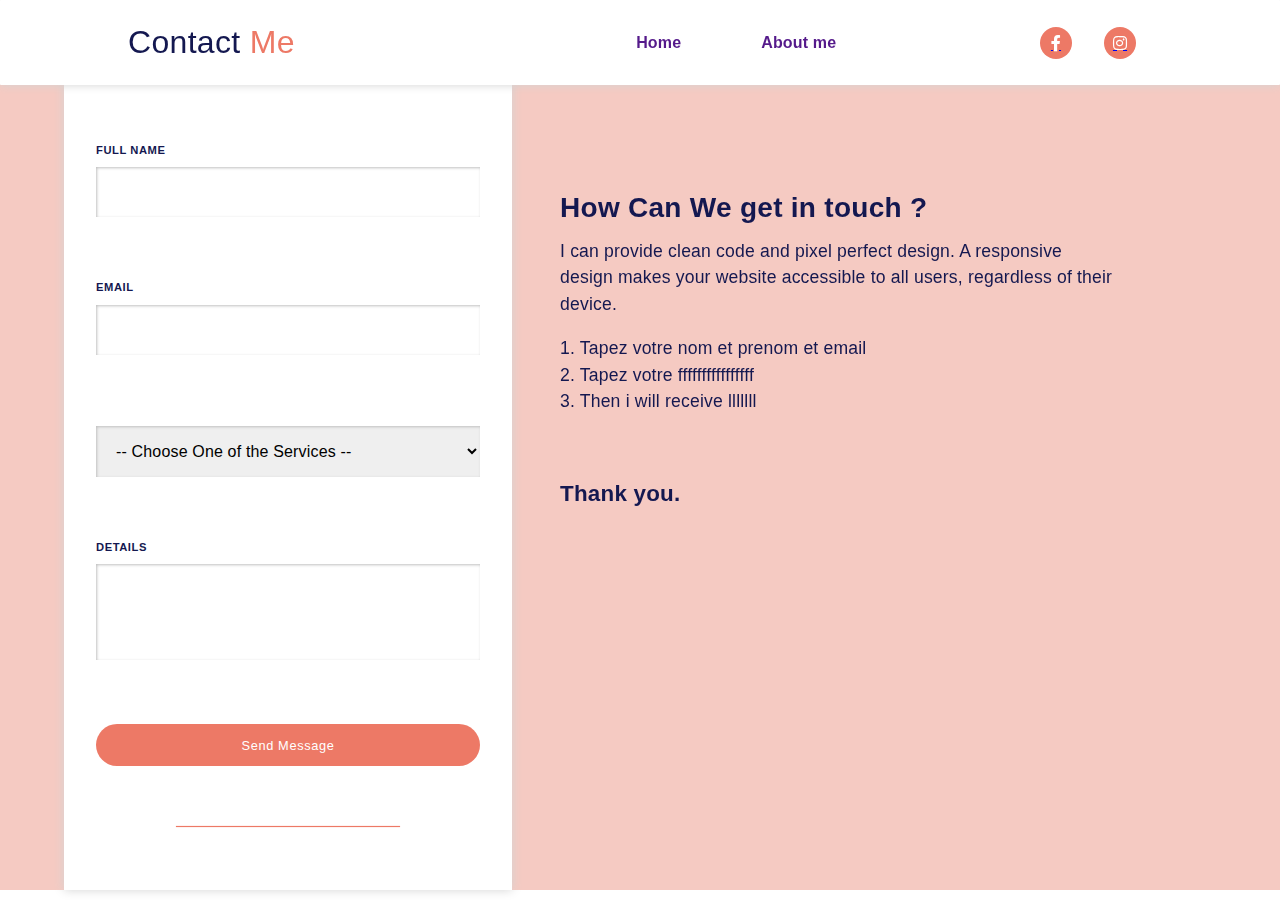
==== contact-f/index.html @ 7803c1ba "up" ====
<!DOCTYPE html>
<html>
<head>
	<meta charset="utf-8">
	<meta name="description" content="Portfolio">
	<meta name="keywords" content="HTML, CSS, JavaScript, Portfolio, coding">
	<meta name="viewport" content="width=device-width, initial-scale=1">
	<title>Form &#160; | &#160; Emails</title>

	<link rel="stylesheet" type="text/css" href="stylef.css">

	<!--<link rel="stylesheet" href="https://cdnjs.cloudflare.com/ajax/libs/font-awesome/5.15.3/css/all.min.css" integrity="sha512-iBBXm8fW90+nuLcSKlbmrPcLa0OT92xO1BIsZ+ywDWZCvqsWgccV3gFoRBv0z+8dLJgyAHIhR35VZc2oM/gI1w==" crossorigin="anonymous" referrerpolicy="no-referrer" />-->
	<link rel="stylesheet" href="https://cdnjs.cloudflare.com/ajax/libs/font-awesome/6.0.0/css/all.min.css">

</head>
<body>

<div class="navv">
<p><a href="formSend.html">Contact <span class="decore-clr">Me</span></a></p>
<div class="n1">
<a href="">Home</a>
<a href="">About me</a>
</div>
<div class="social-media">
<a href="https://www.facebook.com/profile.php?id=100013728120350" target="_blank">
	<i class="fab fa-facebook-f"></i></a>
<a href="https://www.instagram.com/yasser14120/" target="_blank">
	<i class="fab fa-instagram"></i></a>			
</div>
</div>

<div class="core">
	<form method='POST' onsubmit="" class="forme">

		<div class="lis"><p class="pid">Submit your Informations, <br>I Will reply to you at your email adress as soon as possible. 
		<!--</i> <a href="#"><i class="fa-solid fa-circle-exclamation fa-beat"></i></a>-->
	    </p></div>
		<div class="lis1">
			<p>FULL NAME</p>
			<input type="text" id="name" required> 
		</div>
		<div class="lis">
			<p>EMAIL</p>
			<input type="EMAIL" id="email" name="" required> 
		</div>
		<div class="lis">
			<!--<p>SERVICE TYPE</p>-->
			<select required>
				<option disabled selected>-- Choose One of the Services -- </option>
				<option> Web-site </option>
				<option> Desktop-Application </option>
				<option> Report </option>
			</select> 
		</div>
		<div class="lis">
			<p>DETAILS</p>
			<textarea id="details"></textarea> 
		</div>

		<div class="lisb">
			<button type="submit" class="btn" id="btn">Send Message</button> 
		</div>
		<center><hr></center>
		</form>

	<div class="right-sec">
		<h1>How Can We get in touch ?</h1>
		<p>I can provide clean code and pixel perfect design. A responsive design makes your website accessible to all users, regardless of their device.</p>
		<br/>
		<p> 1. Tapez votre nom et prenom et email</p>
		<p>2. Tapez votre ffffffffffffffff</p>
		<p>3. Then i will receive lllllll</p>
		<br/>
		<span class="thanks"><p>Thank you. </p></span>
	</div>
	
</div>


</body>
</html>
---- contact-f/stylef.css ----
*{
	margin: 0;
	padding: 0;
	font-family: sans-serif ;
	box-sizing: border-box;
	letter-spacing: 0.01em;
}
.all{
	display: block;
}
.core{
	display: block;
	width: 100%;
	margin-top: 2.75em;
	background: #f5cac2;
}
.decore-clr{
	color: #fff;
}
.navv{
	background-color: #ef9273;
	color: #141850;
	display: flex;
	justify-content: center;
	padding: 1em 0;
	box-shadow: 0px 0px 15px lightgray;
	position: fixed;
	width: 100%;
	top: 0;
	letter-spacing: 0.05em;
	border-radius: 1px;
}
.navv p{
	font-weight:500;
	font-size: 1.5em;
}
.navv p a{
	text-decoration: none;
	color: #fff;
}
.n1{
	display: none;
	margin-left: 15%;
}
.navv .social-media a{
	display: none;
	padding: 0em 1em;
}
.forme{
	padding: 1em 0em;
	background: #fff;
	/*margin-left: 4%;
	margin-right: 4%;*/
	width: 100%;
	height: 70vh;
	box-shadow: 0 0 10px lightgray;
	color: #141850;
	display: grid;
}
.forme p{
	padding: 0.75em 0em;
	font-size: .8em;
	font-weight: bold;
	letter-spacing: .05em;
}
.pid{
	display: inline-block;
	line-height: 1.5em;
	font-size: .9em !important;
	color: 	#808080;
}
.pid a i{
	display: inline-block;
	font-size: 1em;
}
.lis{
	padding: .25em 2em;
	text-align: left;
	font-size: 1em;
}
.lis input{
	border: none;
	box-shadow: 1px 1px 3px silver inset ;
	width: 100%;
	overflow: scroll;
	font-size: 1em;
	padding: .9em;
}
.lis input:focus{
	outline: none;
    box-shadow: 0 0 3px #ed7966 inset;
}
.lis1{
	padding: .25em 2em;
	margin-top: -1.5em;
	text-align: left;
	font-size: 1em;
}
.lis1 input{
	border: none;
	box-shadow: 1px 1px 3px silver inset ;
	width: 100%;
	overflow: scroll;
	font-size: 1em;
	padding: .9em;
}
.lis1 input:focus{
	outline: none;
    box-shadow: 0 0 3px #ed7966 inset;
}
.lisb{
	padding: 0em 2em;
	margin-top: -1em;
	text-align: center;
}
.lisb input{
	border: none;
	box-shadow: 1px 1px 3px silver inset ;
	width: 100%;
	overflow: scroll;
	font-size: 1em;
	padding: 1em;
}
.lisb input:focus{
	outline: none;
    box-shadow: 0 0 3px #ed7966 inset;
}
select{
    border: none;
	box-shadow: 1px 1px 3px silver inset ;
	width: 100%;
	font-size: .9em;
	padding: 1em;
	margin-top: .5em;
}
select:focus{
	outline: none;
    box-shadow: 0 0 3px #ed7966 inset;
}

textarea{
	border: none;
	box-shadow: 1px 1px 3px silver inset ;
	height: 12vh;
	width: 100%;
	resize: none;
	font-size: 1em;
	padding: 1em;
}
textarea:focus{
	outline: none;
    box-shadow: 0 0 3px #ed7966 inset;
}
.btn{
	width: 50%;
	height: 4.5vh;
	margin: 2em 0 2em 0;
	border-style: none;
	border-radius: 30px;
	background: #ef9273;
	color: #fff;
	transition: .3s;
	text-align: center;
	font-weight: 500;
	font-size: 1em;
	letter-spacing: 0.05em;
}
.btn:hover{
	background-color: transparent;
	color: #ed7966;
	border: .2em solid #ed7966;
	box-shadow: 0 0 2.5px #ed7966;
}
hr{
	display: flex;
	height: .5px;
    width: 50%;
    background-color: #ed7966;
    border: none;
    box-shadow: 0 0 1px #ed7966;
}
.right-sec{
	width: 100%;
	padding: 2em 1.1em 2em 1.1em;
	color: #141850;
	text-align: left;
	position: absolute;
	background: #f5cac2;
}
.right-sec h1{
	padding-bottom: .5em;
	font-size: 1.75em;
}
.right-sec p{
	font-size: 1em;
	line-height: 1.5em;
}
.thanks p{
	margin-top: 2em;
	font-size: 1.2em;
	font-weight: bold;
}






@media only screen and (min-width: 768px) {}

/*////////////////////////////////////////////////////////////////////////////////////////////////////////////////////////////*/
@media only screen and (min-width: 992px) {

*{
	margin: 0;
	padding: 0;
	font-family: sans-serif ;
	box-sizing: border-box;
	letter-spacing: 0.01em;
}
.core{
	display: flex;
	width: 100%;
	margin-top: 5em;
	background: #f5cac2;
}
.decore-clr{
	color: #ed7966;
}
.navv{
	background-color: #fff;
	color: #141850;
	display: flex;
	justify-content: space-between;
	padding: 1.5em 10% 1.5em 10%;
	box-shadow: 0px 0px 10px lightgray;
	position: fixed;
	width: 100%;
	top: 0;
	align-items: center;
	letter-spacing: 0.05em;
}
.navv p{
	font-weight:500;
	font-size: 2em;
}
.navv p a{
	text-decoration: none;
	color: #141850;
}
.n1{
	display: flex;
	margin-left: 15%;
}
.navv .n1 a{
	position: relative;
	text-decoration: none;
	font-weight:600;
	font-size: 1em;
	padding: 0em 2.5em;
	transition: .3s;
}
.navv .n1 a:hover{
	color: #ed7966;
}
.social-media{
	display: flex;
}
.navv .social-media a{
	display: flex;
	padding: 0em 1em;
}
.navv .social-media a i{
	display: flex;
	align-items: center;
	justify-content: center;
	text-align: center;
	width: 1.5em;
	height: 1.5em;
	padding: 1em;
	background: #ed7966;
	color: #fff;
	border-radius: 50%;
	font-size: 1em;
	transition: .3s;
}
.navv .social-media a i:hover {
	transform: scale(1.3);
}
.forme{
	padding-top: 0;
	background: #fff;
	margin-left: 5%;
	width: 35%;
	height: 90vh;
	box-shadow: 0 0 10px lightgray;
	color: #141850;
}
.forme p{
	padding: 1.5em 0em 1em 0em;
	font-size: .7em;
	font-weight: bold;
	letter-spacing: .05em;
}
.pid{
	display: none;
}
.pid a i{
	display: none;
}
.lis{
	text-align: left;
	padding: 0em 2em;
	font-size: 1em;
}
.lis input{
	border: none;
	box-shadow: 1px 1px 3px silver inset ;
	width: 100%;
	overflow: scroll;
	font-size: 1em;
	padding: 1em;
}
.lis input:focus{
	outline: none;
    box-shadow: 0 0 3px #ed7966 inset;
}
.lis1{
	padding: 0em 2em;
	margin-top: 0;
	text-align: left;
	font-size: 1em;
}
.lis1 input{
	border: none;
	box-shadow: 1px 1px 3px silver inset ;
	width: 100%;
	overflow: scroll;
	font-size: 1em;
	padding: 1em;
}
.lisb{
	padding: 0em 2em;
	margin-top: 0em;
	text-align: left;

}
.lisb input{
	border: none;
	box-shadow: 1px 1px 3px silver inset ;
	width: 100%;
	overflow: scroll;
	font-size: 1.2em;
	padding: 1em;
}
.lisb input:focus{
	outline: none;
    box-shadow: 0 0 3px #ed7966 inset;
}
select{
    border: none;
	box-shadow: 1px 1px 3px silver inset ;
	width: 100%;
	font-size: 1em;
	padding: 1em;
	position: relative;
	margin-top: 1.5em;
}
select:focus{
	outline: none;
    box-shadow: 0 0 3px #ed7966 inset;
}

textarea{
	border: none;
	box-shadow: 1px 1px 3px silver inset ;
	height: 6em;
	width: 100%;
	resize: none;
	font-size: 1em;
	padding: 1em;
}
textarea:focus{
	outline: none;
    box-shadow: 0 0 3px #ed7966 inset;
}
.btn{
	width: 100%;
	height: 3.25em;
	position: relative;
    cursor: pointer;
	margin: 1em 0;
	border-style: none;
	border-radius:30px;
	background: #ed7966;
	color: #fff;
	transition: .3s;
	text-align: center;
	text-decoration: none;
	font-weight: 500;
	font-size: .8em;
	letter-spacing: 0.05em;
}
.btn:hover{
	background-color: transparent;
	color: #ed7966;
	border: .2em solid #ed7966;
	box-shadow: 0 0 2.5px #ed7966;
}
hr{
	display: flex;
    height: .5px;
    width: 50%;
    background-color: #ed7966;
    border: none;
    box-shadow: 0 0 1px #ed7966;
}
.right-sec{
	width: 50%;
	padding: 7em 2em 2em 3em;
	color: #141850;
	text-align: left;
	position: relative;
	background: transparent;
}
.right-sec h1{
	padding-bottom: .5em;
	font-size: normal;
}
.right-sec p{
	font-size: 1.1em;
	line-height: 1.5em;
}
.thanks p{
	margin-top: 2em;
	font-size: 1.4em;
	font-weight: bold;
}

}
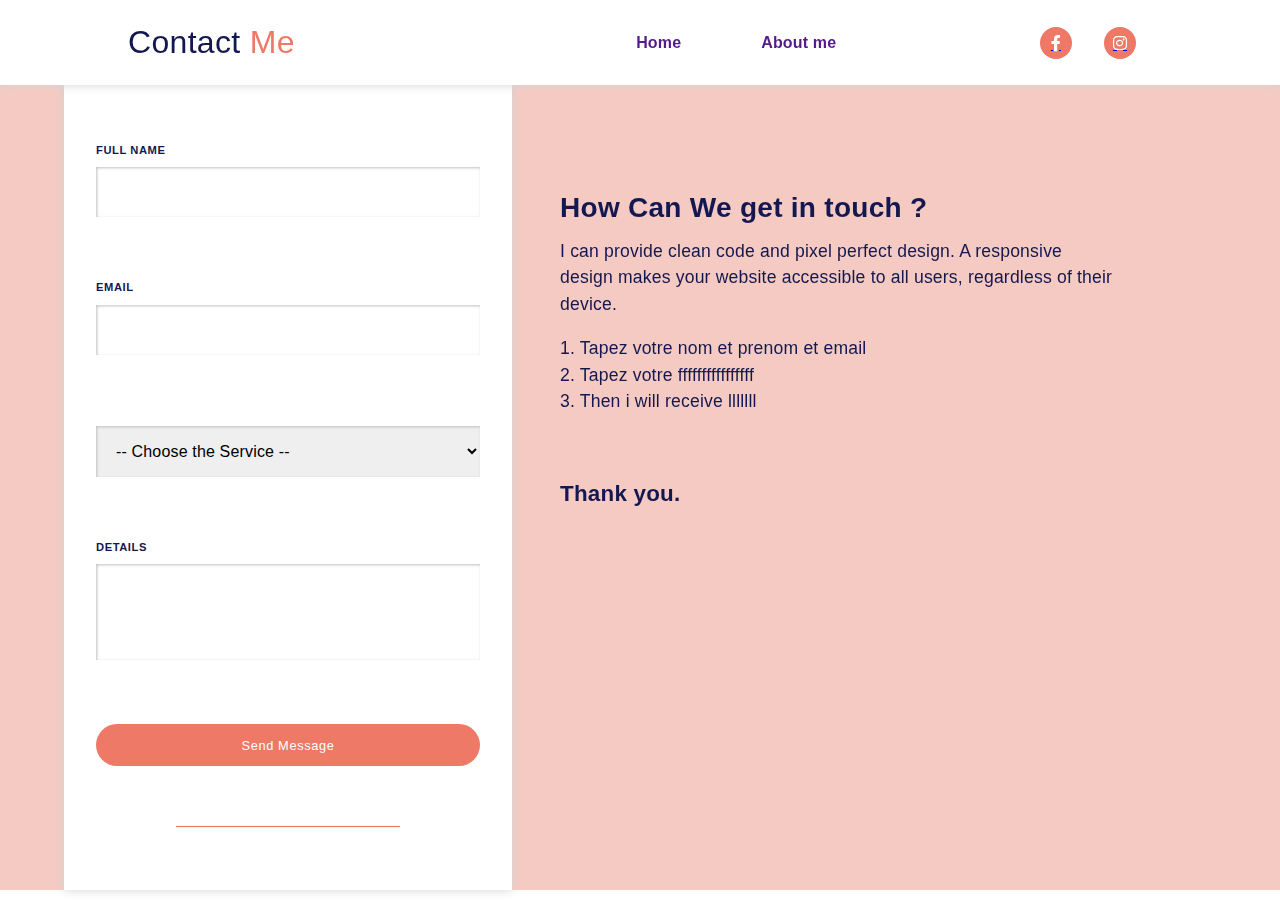
==== commit e5d04bb1: "up" ====
--- a/contact-f/index.html
+++ b/contact-f/index.html
@@ -46,7 +46,7 @@
 		<div class="lis">
 			<!--<p>SERVICE TYPE</p>-->
 			<select required>
-				<option disabled selected>-- Choose One of the Services -- </option>
+				<option disabled selected>-- Choose the Service -- </option>
 				<option> Web-site </option>
 				<option> Desktop-Application </option>
 				<option> Report </option>
@@ -73,7 +73,7 @@
 		<br/>
 		<span class="thanks"><p>Thank you. </p></span>
 	</div>
-	
+
 </div>
 
 
--- a/contact-f/stylef.css
+++ b/contact-f/stylef.css
@@ -52,7 +52,7 @@
 	/*margin-left: 4%;
 	margin-right: 4%;*/
 	width: 100%;
-	height: 70vh;
+	height: 40em;
 	box-shadow: 0 0 10px lightgray;
 	color: #141850;
 	display: grid;
@@ -153,7 +153,7 @@
 }
 .btn{
 	width: 50%;
-	height: 4.5vh;
+	height: 2.5em;
 	margin: 2em 0 2em 0;
 	border-style: none;
 	border-radius: 30px;
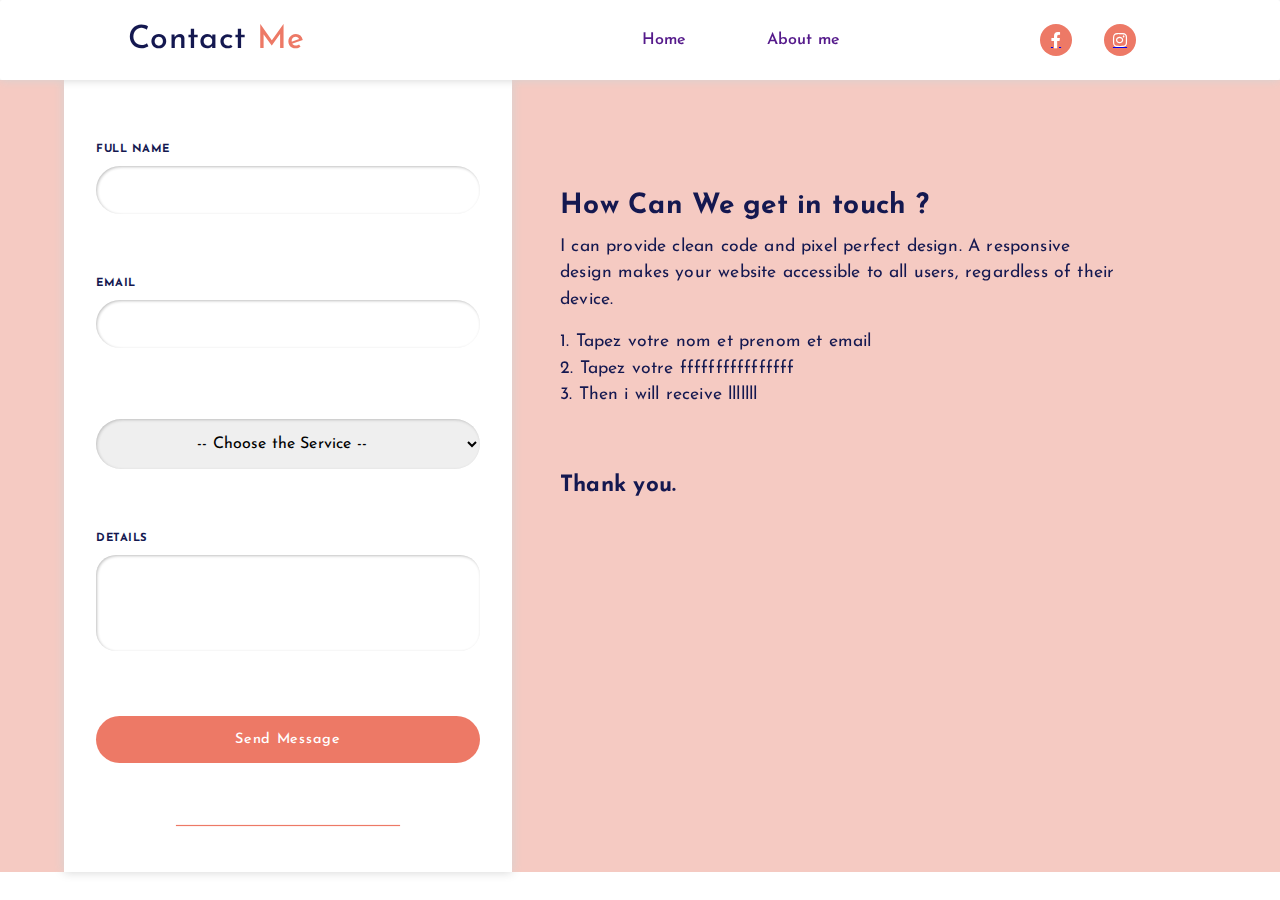
==== commit 6babe519: "up" ====
--- a/contact-f/index.html
+++ b/contact-f/index.html
@@ -5,7 +5,11 @@
 	<meta name="description" content="Portfolio">
 	<meta name="keywords" content="HTML, CSS, JavaScript, Portfolio, coding">
 	<meta name="viewport" content="width=device-width, initial-scale=1">
-	<title>Form &#160; | &#160; Emails</title>
+	<!--Form &#160;--> 
+	<title>Contact | Yasser kadiri</title>
+
+	<link rel="preconnect" href="https://fonts.gstatic.com">
+  <link href="https://fonts.googleapis.com/css2?family=Josefin+Sans:ital,wght@0,100;0,200;0,300;0,400;0,500;0,600;0,700;1,100;1,200;1,300;1,400;1,500;1,600;1,700&display=swap" rel="stylesheet">
 
 	<link rel="stylesheet" type="text/css" href="stylef.css">
 
@@ -32,14 +36,14 @@
 <div class="core">
 	<form method='POST' onsubmit="" class="forme">
 
-		<div class="lis"><p class="pid">Submit your Informations, <br>I Will reply to you at your email adress as soon as possible. 
+		<div class="lis"><p class="pid">Submit your Informations, <br>I Will reply to you at your email-adress.
 		<!--</i> <a href="#"><i class="fa-solid fa-circle-exclamation fa-beat"></i></a>-->
 	    </p></div>
 		<div class="lis1">
 			<p>FULL NAME</p>
 			<input type="text" id="name" required> 
 		</div>
-		<div class="lis">
+		<div class="lis1">
 			<p>EMAIL</p>
 			<input type="EMAIL" id="email" name="" required> 
 		</div>
@@ -52,7 +56,7 @@
 				<option> Report </option>
 			</select> 
 		</div>
-		<div class="lis">
+		<div class="lis1">
 			<p>DETAILS</p>
 			<textarea id="details"></textarea> 
 		</div>
--- a/contact-f/stylef.css
+++ b/contact-f/stylef.css
@@ -1,7 +1,7 @@
 *{
 	margin: 0;
 	padding: 0;
-	font-family: sans-serif ;
+	font-family: 'Josefin Sans', sans-serif;
 	box-sizing: border-box;
 	letter-spacing: 0.01em;
 }
@@ -11,7 +11,7 @@
 .core{
 	display: block;
 	width: 100%;
-	margin-top: 2.75em;
+	margin-top: 3em;
 	background: #f5cac2;
 }
 .decore-clr{
@@ -28,7 +28,7 @@
 	width: 100%;
 	top: 0;
 	letter-spacing: 0.05em;
-	border-radius: 1px;
+	border-radius: 2px;
 }
 .navv p{
 	font-weight:500;
@@ -47,18 +47,18 @@
 	padding: 0em 1em;
 }
 .forme{
-	padding: 1em 0em;
+	padding: 1em 0em 0 0;
 	background: #fff;
 	/*margin-left: 4%;
 	margin-right: 4%;*/
 	width: 100%;
-	height: 40em;
+	height: 45em;
 	box-shadow: 0 0 10px lightgray;
 	color: #141850;
 	display: grid;
 }
 .forme p{
-	padding: 0.75em 0em;
+	padding: 0.5em 0em;
 	font-size: .8em;
 	font-weight: bold;
 	letter-spacing: .05em;
@@ -66,7 +66,7 @@
 .pid{
 	display: inline-block;
 	line-height: 1.5em;
-	font-size: .9em !important;
+	font-size: 1em !important;
 	color: 	#808080;
 }
 .pid a i{
@@ -74,35 +74,37 @@
 	font-size: 1em;
 }
 .lis{
-	padding: .25em 2em;
-	text-align: left;
+	padding: 0.2em 2em;
+	text-align: center;
 	font-size: 1em;
 }
 .lis input{
-	border: none;
-	box-shadow: 1px 1px 3px silver inset ;
-	width: 100%;
-	overflow: scroll;
-	font-size: 1em;
-	padding: .9em;
+	border: thin;
+	box-shadow: 1px 1px 3px silver inset ;
+	width: 100%;
+	overflow: scroll;
+	font-size: 1em;
+	padding: .8em;
+	border-radius: 30px;
 }
 .lis input:focus{
 	outline: none;
     box-shadow: 0 0 3px #ed7966 inset;
 }
 .lis1{
-	padding: .25em 2em;
-	margin-top: -1.5em;
-	text-align: left;
+	padding: .5em 2em;
+	margin-top: -2em;
+	text-align: center;
 	font-size: 1em;
 }
 .lis1 input{
-	border: none;
-	box-shadow: 1px 1px 3px silver inset ;
-	width: 100%;
-	overflow: scroll;
-	font-size: 1em;
-	padding: .9em;
+	border: thin;
+	box-shadow: 1px 1px 3px silver inset ;
+	width: 100%;
+	overflow: scroll;
+	font-size: 1em;
+	padding: .8em;
+	border-radius: 30px;
 }
 .lis1 input:focus{
 	outline: none;
@@ -129,9 +131,13 @@
     border: none;
 	box-shadow: 1px 1px 3px silver inset ;
 	width: 100%;
-	font-size: .9em;
-	padding: 1em;
-	margin-top: .5em;
+	font-size: 1em;
+	padding: .8em ;
+	margin-top: 0em;
+	border-radius: 30px;
+	margin-top: -0.5em;
+	margin-bottom: 1em;
+	text-align: center;
 }
 select:focus{
 	outline: none;
@@ -141,11 +147,12 @@
 textarea{
 	border: none;
 	box-shadow: 1px 1px 3px silver inset ;
-	height: 12vh;
+	height: 8em;
 	width: 100%;
 	resize: none;
 	font-size: 1em;
-	padding: 1em;
+	padding: .8em;
+	border-radius: 20px;
 }
 textarea:focus{
 	outline: none;
@@ -154,7 +161,7 @@
 .btn{
 	width: 50%;
 	height: 2.5em;
-	margin: 2em 0 2em 0;
+	margin: 1em 0em 0 0;
 	border-style: none;
 	border-radius: 30px;
 	background: #ef9273;
@@ -203,9 +210,6 @@
 
 
 
-
-
-
 @media only screen and (min-width: 768px) {}
 
 /*////////////////////////////////////////////////////////////////////////////////////////////////////////////////////////////*/
@@ -214,7 +218,7 @@
 *{
 	margin: 0;
 	padding: 0;
-	font-family: sans-serif ;
+	font-family: 'Josefin Sans', sans-serif;
 	box-sizing: border-box;
 	letter-spacing: 0.01em;
 }
@@ -292,7 +296,7 @@
 	background: #fff;
 	margin-left: 5%;
 	width: 35%;
-	height: 90vh;
+	height: 88vh;
 	box-shadow: 0 0 10px lightgray;
 	color: #141850;
 }
@@ -365,6 +369,7 @@
 	padding: 1em;
 	position: relative;
 	margin-top: 1.5em;
+	margin-bottom: 0em;
 }
 select:focus{
 	outline: none;
@@ -398,7 +403,7 @@
 	text-align: center;
 	text-decoration: none;
 	font-weight: 500;
-	font-size: .8em;
+	font-size: .9em;
 	letter-spacing: 0.05em;
 }
 .btn:hover{
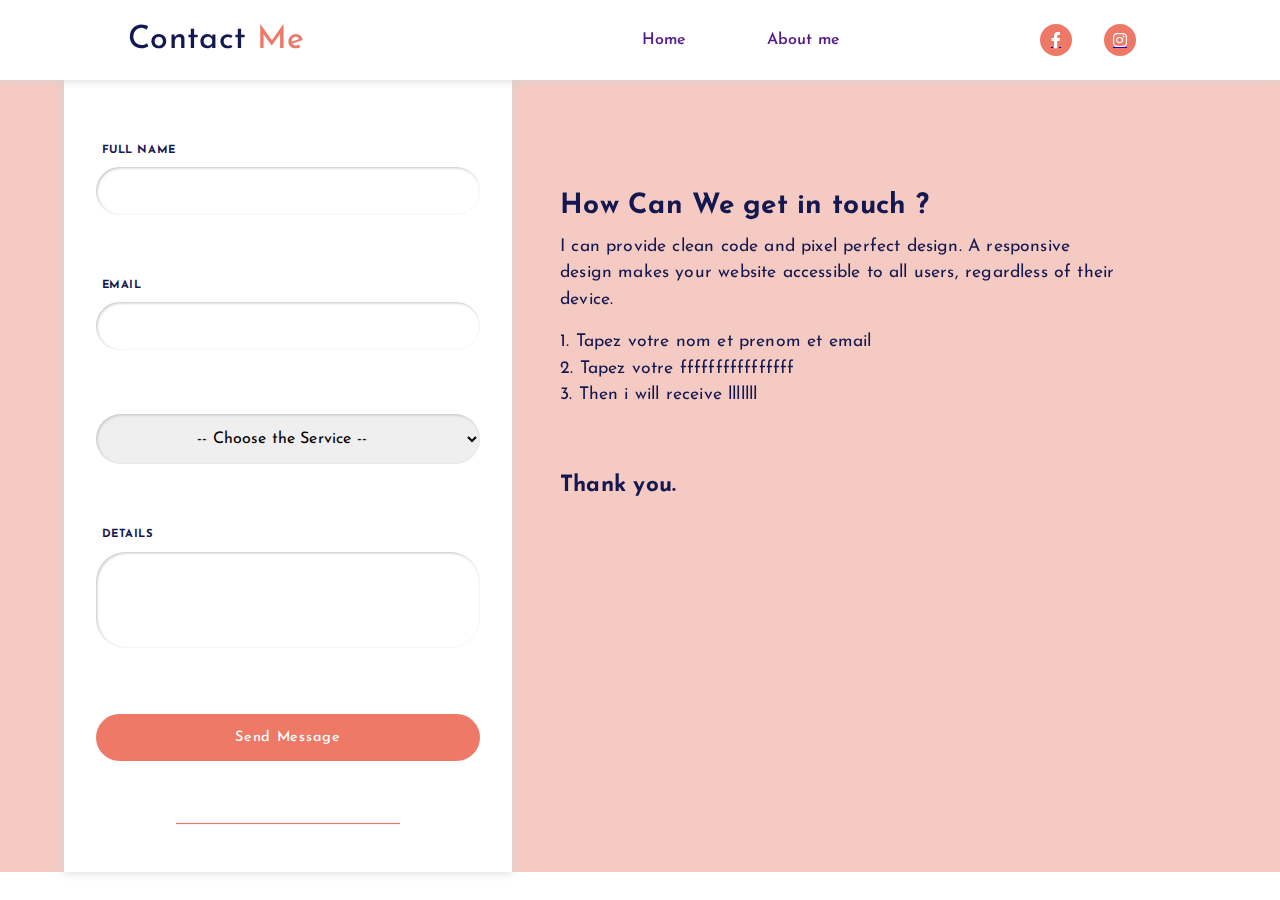
==== commit 22b9f751: "up" ====
--- a/contact-f/index.html
+++ b/contact-f/index.html
@@ -47,7 +47,7 @@
 			<p>EMAIL</p>
 			<input type="EMAIL" id="email" name="" required> 
 		</div>
-		<div class="lis">
+		<div class="lis1">
 			<!--<p>SERVICE TYPE</p>-->
 			<select required>
 				<option disabled selected>-- Choose the Service -- </option>
@@ -80,6 +80,5 @@
 
 </div>
 
-
 </body>
 </html>--- a/contact-f/stylef.css
+++ b/contact-f/stylef.css
@@ -5,13 +5,10 @@
 	box-sizing: border-box;
 	letter-spacing: 0.01em;
 }
-.all{
-	display: block;
-}
 .core{
 	display: block;
 	width: 100%;
-	margin-top: 3em;
+	margin-top: 3.5em;
 	background: #f5cac2;
 }
 .decore-clr{
@@ -19,7 +16,6 @@
 }
 .navv{
 	background-color: #ef9273;
-	color: #141850;
 	display: flex;
 	justify-content: center;
 	padding: 1em 0;
@@ -28,7 +24,7 @@
 	width: 100%;
 	top: 0;
 	letter-spacing: 0.05em;
-	border-radius: 2px;
+	border-radius: 1px;
 }
 .navv p{
 	font-weight:500;
@@ -47,21 +43,22 @@
 	padding: 0em 1em;
 }
 .forme{
-	padding: 1em 0em 0 0;
+	padding: 1.5em 0 0 0;
 	background: #fff;
 	/*margin-left: 4%;
 	margin-right: 4%;*/
 	width: 100%;
-	height: 45em;
+	height: 40em;
 	box-shadow: 0 0 10px lightgray;
 	color: #141850;
 	display: grid;
 }
 .forme p{
-	padding: 0.5em 0em;
+	padding: 0em 0em .5em 0;
 	font-size: .8em;
 	font-weight: bold;
 	letter-spacing: .05em;
+	margin-left: .5em;
 }
 .pid{
 	display: inline-block;
@@ -74,28 +71,16 @@
 	font-size: 1em;
 }
 .lis{
-	padding: 0.2em 2em;
-	text-align: center;
-	font-size: 1em;
-}
-.lis input{
-	border: thin;
-	box-shadow: 1px 1px 3px silver inset ;
-	width: 100%;
-	overflow: scroll;
-	font-size: 1em;
-	padding: .8em;
-	border-radius: 30px;
-}
-.lis input:focus{
-	outline: none;
-    box-shadow: 0 0 3px #ed7966 inset;
+	padding: 0.2em 2em 0 2em;
+	text-align: left;
+	font-size: 1em;
 }
 .lis1{
-	padding: .5em 2em;
-	margin-top: -2em;
-	text-align: center;
-	font-size: 1em;
+	padding: 0em 2em;
+	margin-top: -1em;
+	text-align: left;
+	font-size: 1em;
+
 }
 .lis1 input{
 	border: thin;
@@ -115,7 +100,7 @@
 	margin-top: -1em;
 	text-align: center;
 }
-.lisb input{
+/*.lisb input{
 	border: none;
 	box-shadow: 1px 1px 3px silver inset ;
 	width: 100%;
@@ -126,7 +111,7 @@
 .lisb input:focus{
 	outline: none;
     box-shadow: 0 0 3px #ed7966 inset;
-}
+}*/
 select{
     border: none;
 	box-shadow: 1px 1px 3px silver inset ;
@@ -135,8 +120,8 @@
 	padding: .8em ;
 	margin-top: 0em;
 	border-radius: 30px;
-	margin-top: -0.5em;
-	margin-bottom: 1em;
+	margin-top: .5em;
+	margin-bottom: 0em;
 	text-align: center;
 }
 select:focus{
@@ -147,12 +132,12 @@
 textarea{
 	border: none;
 	box-shadow: 1px 1px 3px silver inset ;
-	height: 8em;
+	height: 8.5em;
 	width: 100%;
 	resize: none;
 	font-size: 1em;
-	padding: .8em;
-	border-radius: 20px;
+	padding: 1em;
+	border-radius: 30px;
 }
 textarea:focus{
 	outline: none;
@@ -189,23 +174,26 @@
 .right-sec{
 	width: 100%;
 	padding: 2em 1.1em 2em 1.1em;
-	color: #141850;
+	color: /*#141850*/ #ef9273;
 	text-align: left;
 	position: absolute;
-	background: #f5cac2;
+	background: /*#f5cac2*/ #fff ;
 }
 .right-sec h1{
 	padding-bottom: .5em;
 	font-size: 1.75em;
+	color: #141850;
 }
 .right-sec p{
 	font-size: 1em;
 	line-height: 1.5em;
+	color: #141850;
 }
 .thanks p{
 	margin-top: 2em;
 	font-size: 1.2em;
 	font-weight: bold;
+	color: #141850;
 }
 
 
@@ -368,7 +356,7 @@
 	font-size: 1em;
 	padding: 1em;
 	position: relative;
-	margin-top: 1.5em;
+	margin-top: 1em;
 	margin-bottom: 0em;
 }
 select:focus{
@@ -435,11 +423,13 @@
 .right-sec p{
 	font-size: 1.1em;
 	line-height: 1.5em;
+	color: #141850;
 }
 .thanks p{
 	margin-top: 2em;
 	font-size: 1.4em;
 	font-weight: bold;
+	color: #141850;
 }
 
 }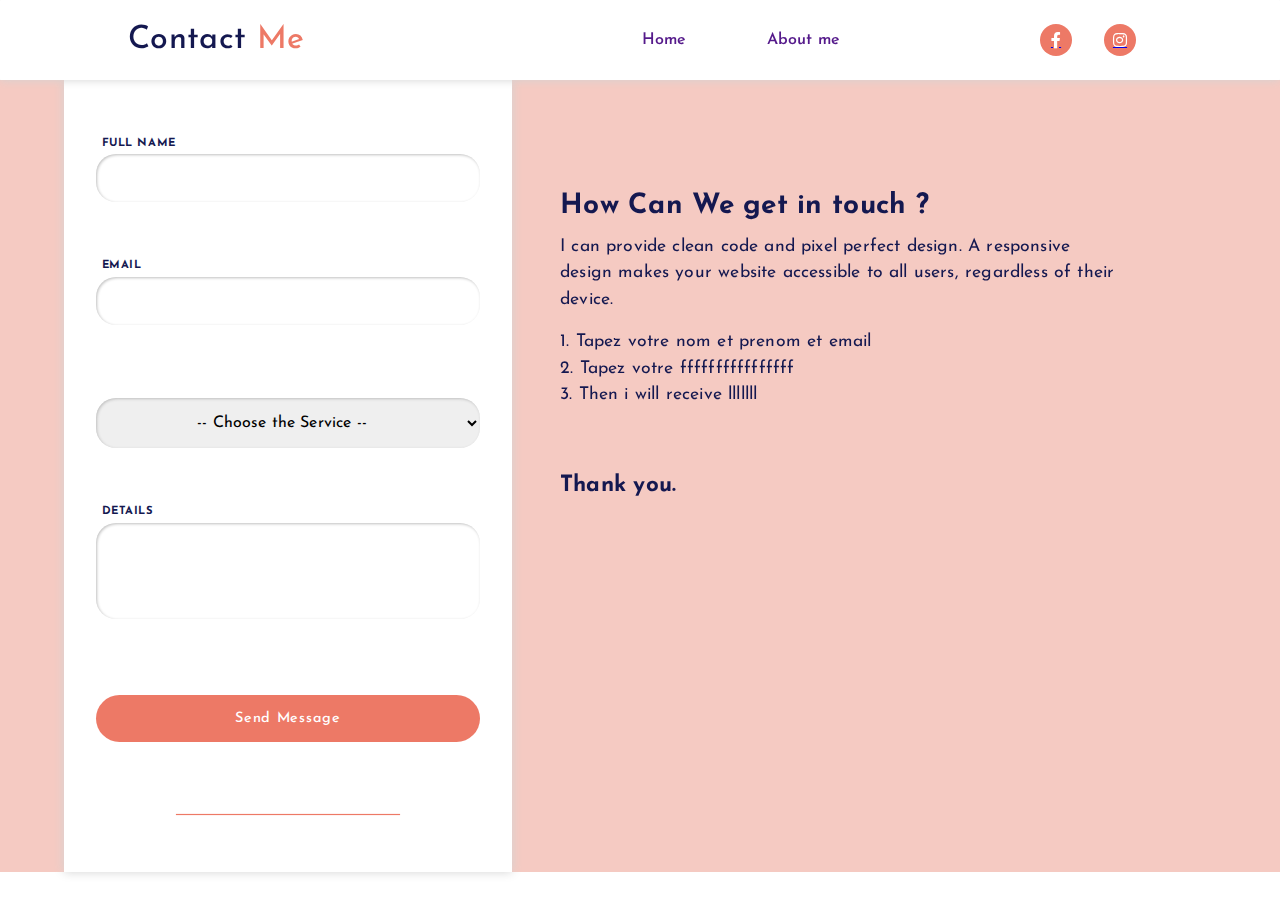
==== commit 71722dc5: "up" ====
--- a/contact-f/index.html
+++ b/contact-f/index.html
@@ -36,7 +36,7 @@
 <div class="core">
 	<form method='POST' onsubmit="" class="forme">
 
-		<div class="lis"><p class="pid">Submit your Informations, <br>I Will reply to you at your email-adress.
+		<div class="plis"><p class="pid">Submit your Informations, <br>I Will reply to you at your email-adress.
 		<!--</i> <a href="#"><i class="fa-solid fa-circle-exclamation fa-beat"></i></a>-->
 	    </p></div>
 		<div class="lis1">
--- a/contact-f/stylef.css
+++ b/contact-f/stylef.css
@@ -54,8 +54,8 @@
 	display: grid;
 }
 .forme p{
-	padding: 0em 0em .5em 0;
-	font-size: .8em;
+	padding: 0em 0em .3em 0;
+	font-size: .7em;
 	font-weight: bold;
 	letter-spacing: .05em;
 	margin-left: .5em;
@@ -70,6 +70,9 @@
 	display: inline-block;
 	font-size: 1em;
 }
+.plis{
+	margin-left: 1em;
+}
 .lis{
 	padding: 0.2em 2em 0 2em;
 	text-align: left;
@@ -78,18 +81,18 @@
 .lis1{
 	padding: 0em 2em;
 	margin-top: -1em;
-	text-align: left;
+	text-align: center;
 	font-size: 1em;
 
 }
 .lis1 input{
-	border: thin;
-	box-shadow: 1px 1px 3px silver inset ;
-	width: 100%;
+	border: thin solid silver;
+	box-shadow: 1px 1px 1px silver inset ;
+	width: 80%;
 	overflow: scroll;
 	font-size: 1em;
 	padding: .8em;
-	border-radius: 30px;
+	border-radius: 20px;
 }
 .lis1 input:focus{
 	outline: none;
@@ -113,13 +116,13 @@
     box-shadow: 0 0 3px #ed7966 inset;
 }*/
 select{
-    border: none;
-	box-shadow: 1px 1px 3px silver inset ;
-	width: 100%;
+	border: thin solid silver;
+	box-shadow: 1px 1px 1px silver inset ;
+   	width: 80%;
 	font-size: 1em;
 	padding: .8em ;
 	margin-top: 0em;
-	border-radius: 30px;
+	border-radius: 20px;
 	margin-top: .5em;
 	margin-bottom: 0em;
 	text-align: center;
@@ -130,14 +133,14 @@
 }
 
 textarea{
-	border: none;
-	box-shadow: 1px 1px 3px silver inset ;
-	height: 8.5em;
-	width: 100%;
+	border: thin solid silver;
+	box-shadow: 1px 1px 1px silver inset ;
+	height: 6em;
+	width: 80%;
 	resize: none;
 	font-size: 1em;
 	padding: 1em;
-	border-radius: 30px;
+	border-radius: 20px;
 }
 textarea:focus{
 	outline: none;
@@ -165,8 +168,8 @@
 }
 hr{
 	display: flex;
-	height: .5px;
-    width: 50%;
+	height: 1px;
+    width: 60%;
     background-color: #ed7966;
     border: none;
     box-shadow: 0 0 1px #ed7966;
@@ -289,7 +292,7 @@
 	color: #141850;
 }
 .forme p{
-	padding: 1.5em 0em 1em 0em;
+	padding: 0em 0em .5em 0em;
 	font-size: .7em;
 	font-weight: bold;
 	letter-spacing: .05em;
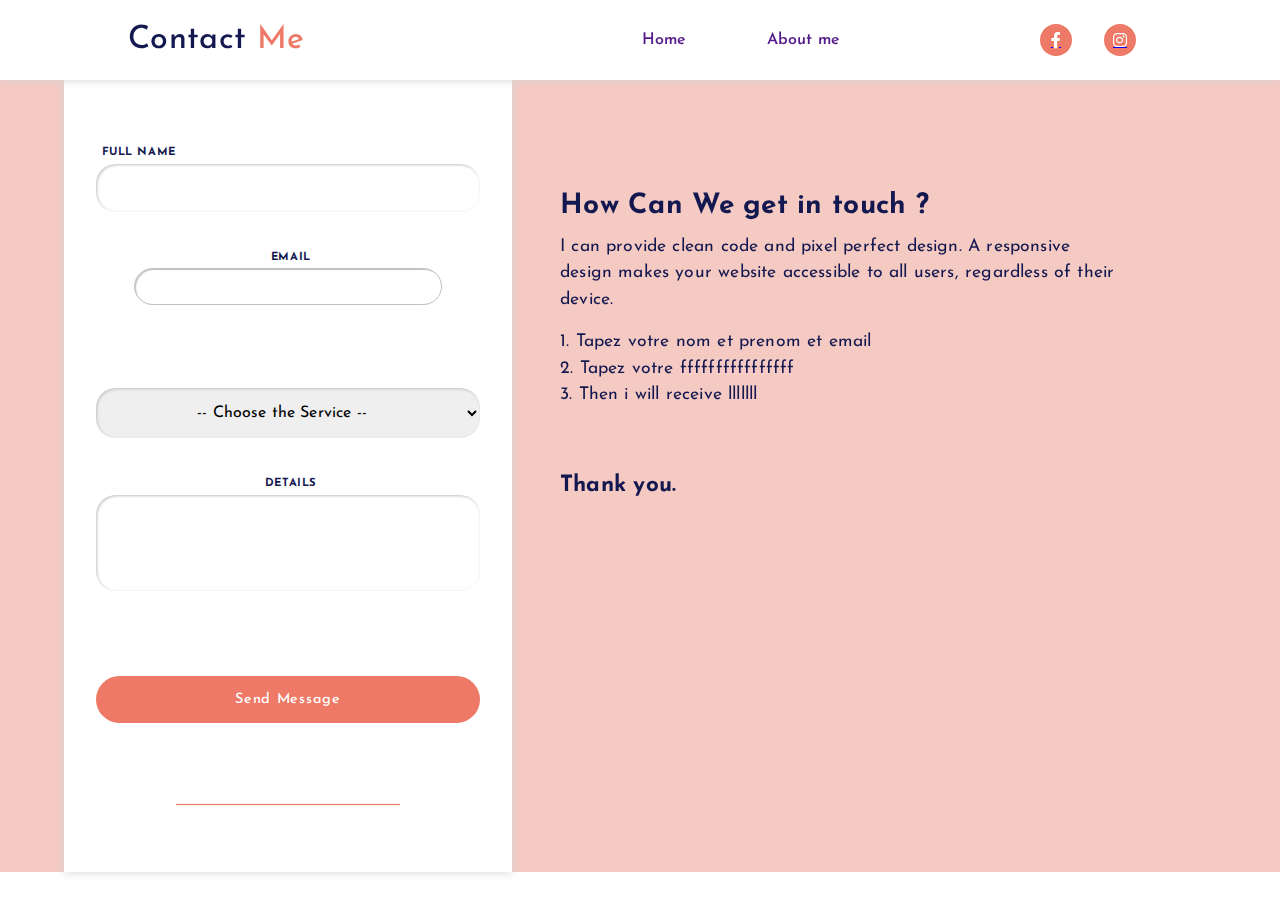
==== commit c5421fed: "up" ====
--- a/contact-f/index.html
+++ b/contact-f/index.html
@@ -43,7 +43,7 @@
 			<p>FULL NAME</p>
 			<input type="text" id="name" required> 
 		</div>
-		<div class="lis1">
+		<div class="lise">
 			<p>EMAIL</p>
 			<input type="EMAIL" id="email" name="" required> 
 		</div>
@@ -56,7 +56,7 @@
 				<option> Report </option>
 			</select> 
 		</div>
-		<div class="lis1">
+		<div class="lisdetail">
 			<p>DETAILS</p>
 			<textarea id="details"></textarea> 
 		</div>
--- a/contact-f/stylef.css
+++ b/contact-f/stylef.css
@@ -49,13 +49,13 @@
 	margin-right: 4%;*/
 	width: 100%;
 	height: 40em;
-	box-shadow: 0 0 10px lightgray;
+	box-shadow: 0 0 12px lightgray;
 	color: #141850;
 	display: grid;
 }
 .forme p{
-	padding: 0em 0em .3em 0;
-	font-size: .7em;
+	padding: 0;
+	font-size: .8em;
 	font-weight: bold;
 	letter-spacing: .05em;
 	margin-left: .5em;
@@ -74,7 +74,7 @@
 	margin-left: 1em;
 }
 .lis{
-	padding: 0.2em 2em 0 2em;
+	padding: .2em 2em 0 2em;
 	text-align: left;
 	font-size: 1em;
 }
@@ -85,45 +85,77 @@
 	font-size: 1em;
 
 }
+.lis1 p{
+	padding: 0 0 .4em 0;
+
+}
 .lis1 input{
 	border: thin solid silver;
 	box-shadow: 1px 1px 1px silver inset ;
 	width: 80%;
 	overflow: scroll;
 	font-size: 1em;
-	padding: .8em;
+	padding: .6em;
 	border-radius: 20px;
 }
 .lis1 input:focus{
 	outline: none;
     box-shadow: 0 0 3px #ed7966 inset;
 }
+.lise{
+	padding: 0em 2em;
+	margin-top: -1.7em;
+	text-align: center;
+	font-size: 1em;
+
+}
+.lise input{
+	border: thin solid silver;
+	box-shadow: 1px 1px 1px silver inset ;
+	width: 80%;
+	overflow: scroll;
+	font-size: 1em;
+	padding: .6em;
+	border-radius: 20px;
+}
+.lise p{
+	padding: 0 0 .4em 0;
+
+}
+.lisdetail{
+	padding: 0em 2em;
+	margin-top: -1.7em;
+	text-align: center;
+	font-size: 1em;
+
+}
+.lisdetail input{
+	border: thin solid silver;
+	box-shadow: 1px 1px 1px silver inset ;
+	width: 80%;
+	overflow: scroll;
+	font-size: 1em;
+	padding: .6em;
+	border-radius: 20px;
+}
+.lisdetail p{
+	padding: 0 0 .4em 0;
+
+}
 .lisb{
 	padding: 0em 2em;
 	margin-top: -1em;
 	text-align: center;
 }
-/*.lisb input{
-	border: none;
-	box-shadow: 1px 1px 3px silver inset ;
-	width: 100%;
-	overflow: scroll;
-	font-size: 1em;
-	padding: 1em;
-}
-.lisb input:focus{
-	outline: none;
-    box-shadow: 0 0 3px #ed7966 inset;
-}*/
 select{
 	border: thin solid silver;
 	box-shadow: 1px 1px 1px silver inset ;
    	width: 80%;
 	font-size: 1em;
-	padding: .8em ;
+	padding: .6em ;
 	margin-top: 0em;
 	border-radius: 20px;
-	margin-top: .5em;
+	margin-top: 0em;
 	margin-bottom: 0em;
 	text-align: center;
 }
@@ -139,7 +171,7 @@
 	width: 80%;
 	resize: none;
 	font-size: 1em;
-	padding: 1em;
+	padding: .6em;
 	border-radius: 20px;
 }
 textarea:focus{
@@ -163,13 +195,13 @@
 .btn:hover{
 	background-color: transparent;
 	color: #ed7966;
-	border: .2em solid #ed7966;
-	box-shadow: 0 0 2.5px #ed7966;
+	border: .1em solid #ed7966;
+	box-shadow: 0 0 2px #ed7966;
 }
 hr{
 	display: flex;
 	height: 1px;
-    width: 60%;
+    width: 70%;
     background-color: #ed7966;
     border: none;
     box-shadow: 0 0 1px #ed7966;
@@ -333,6 +365,38 @@
 	overflow: scroll;
 	font-size: 1em;
 	padding: 1em;
+}
+.lise{
+	padding: 0em 2em;
+	margin-top: -1.7em;
+	text-align: center;
+	font-size: 1em;
+
+}
+.lise input{
+	border: thin solid silver;
+	box-shadow: 1px 1px 1px silver inset ;
+	width: 80%;
+	overflow: scroll;
+	font-size: 1em;
+	padding: .6em;
+	border-radius: 20px;
+}
+.lisdetail{
+	padding: 0em 2em;
+	margin-top: -1.7em;
+	text-align: center;
+	font-size: 1em;
+
+}
+.lisdetail input{
+	border: thin solid silver;
+	box-shadow: 1px 1px 1px silver inset ;
+	width: 80%;
+	overflow: scroll;
+	font-size: 1em;
+	padding: .6em;
+	border-radius: 20px;
 }
 .lisb{
 	padding: 0em 2em;
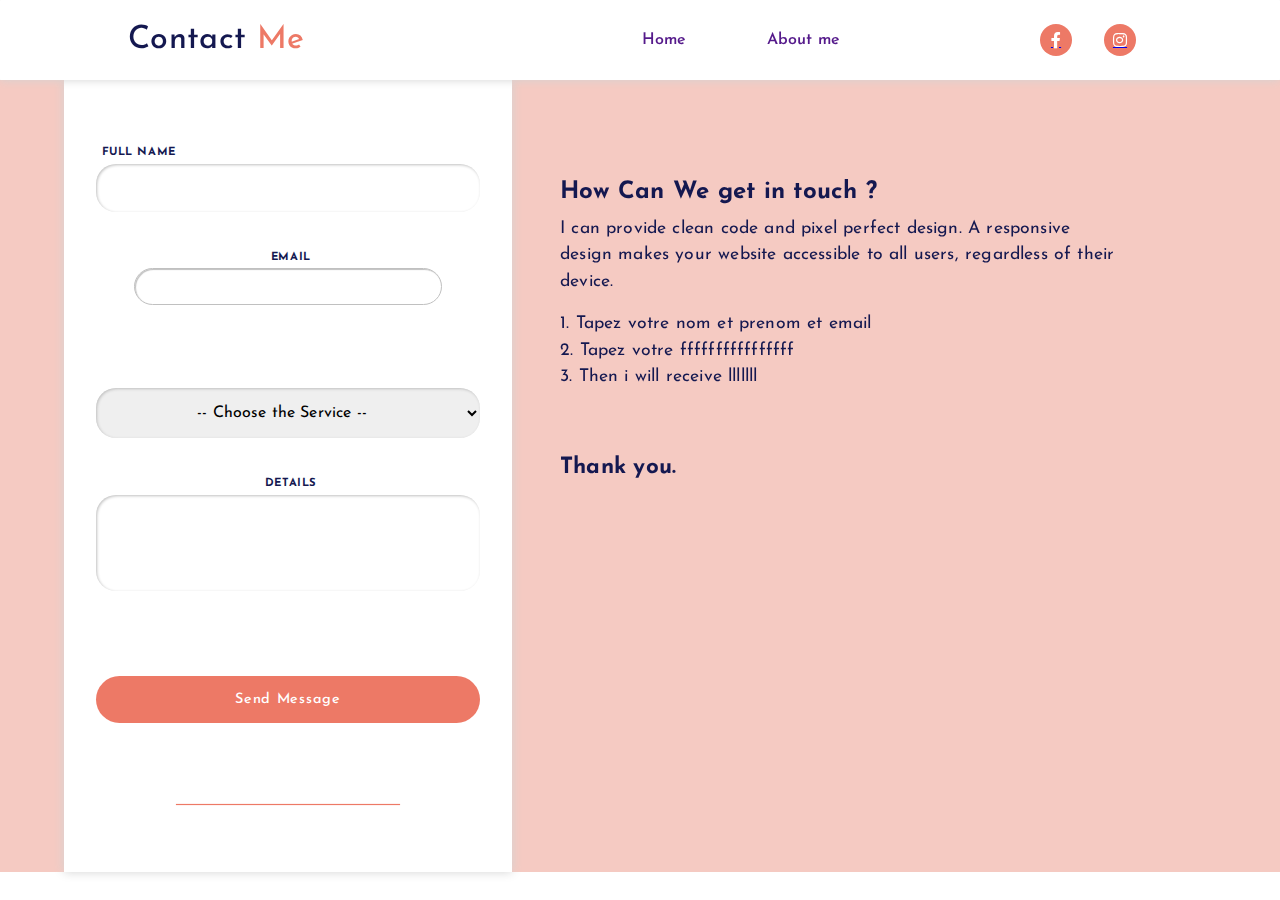
==== commit 0d26d32f: "up" ====
--- a/contact-f/index.html
+++ b/contact-f/index.html
@@ -68,7 +68,7 @@
 		</form>
 
 	<div class="right-sec">
-		<h1>How Can We get in touch ?</h1>
+		<h2>How Can We get in touch ?</h2>
 		<p>I can provide clean code and pixel perfect design. A responsive design makes your website accessible to all users, regardless of their device.</p>
 		<br/>
 		<p> 1. Tapez votre nom et prenom et email</p>
--- a/contact-f/stylef.css
+++ b/contact-f/stylef.css
@@ -104,7 +104,7 @@
 }
 .lise{
 	padding: 0em 2em;
-	margin-top: -1.7em;
+	margin-top: -2.25em;
 	text-align: center;
 	font-size: 1em;
 
@@ -124,7 +124,7 @@
 }
 .lisdetail{
 	padding: 0em 2em;
-	margin-top: -1.7em;
+	margin-top: -2.25em;
 	text-align: center;
 	font-size: 1em;
 
@@ -143,8 +143,8 @@
 
 }
 .lisb{
-	padding: 0em 2em;
-	margin-top: -1em;
+	padding: 0;
+	margin-top: -1.5em;
 	text-align: center;
 }
 select{
@@ -155,7 +155,7 @@
 	padding: .6em ;
 	margin-top: 0em;
 	border-radius: 20px;
-	margin-top: 0em;
+	margin-top: -1em;
 	margin-bottom: 0em;
 	text-align: center;
 }
@@ -181,9 +181,9 @@
 .btn{
 	width: 50%;
 	height: 2.5em;
-	margin: 1em 0em 0 0;
+	margin: 0;
 	border-style: none;
-	border-radius: 30px;
+	border-radius: 20px;
 	background: #ef9273;
 	color: #fff;
 	transition: .3s;
@@ -208,15 +208,16 @@
 }
 .right-sec{
 	width: 100%;
-	padding: 2em 1.1em 2em 1.1em;
+	padding: 0em 1em 2em 1em;
 	color: /*#141850*/ #ef9273;
 	text-align: left;
 	position: absolute;
 	background: /*#f5cac2*/ #fff ;
 }
-.right-sec h1{
+.right-sec h2{
+	margin-top: -.5em;
 	padding-bottom: .5em;
-	font-size: 1.75em;
+	font-size: 1.5em;
 	color: #141850;
 }
 .right-sec p{
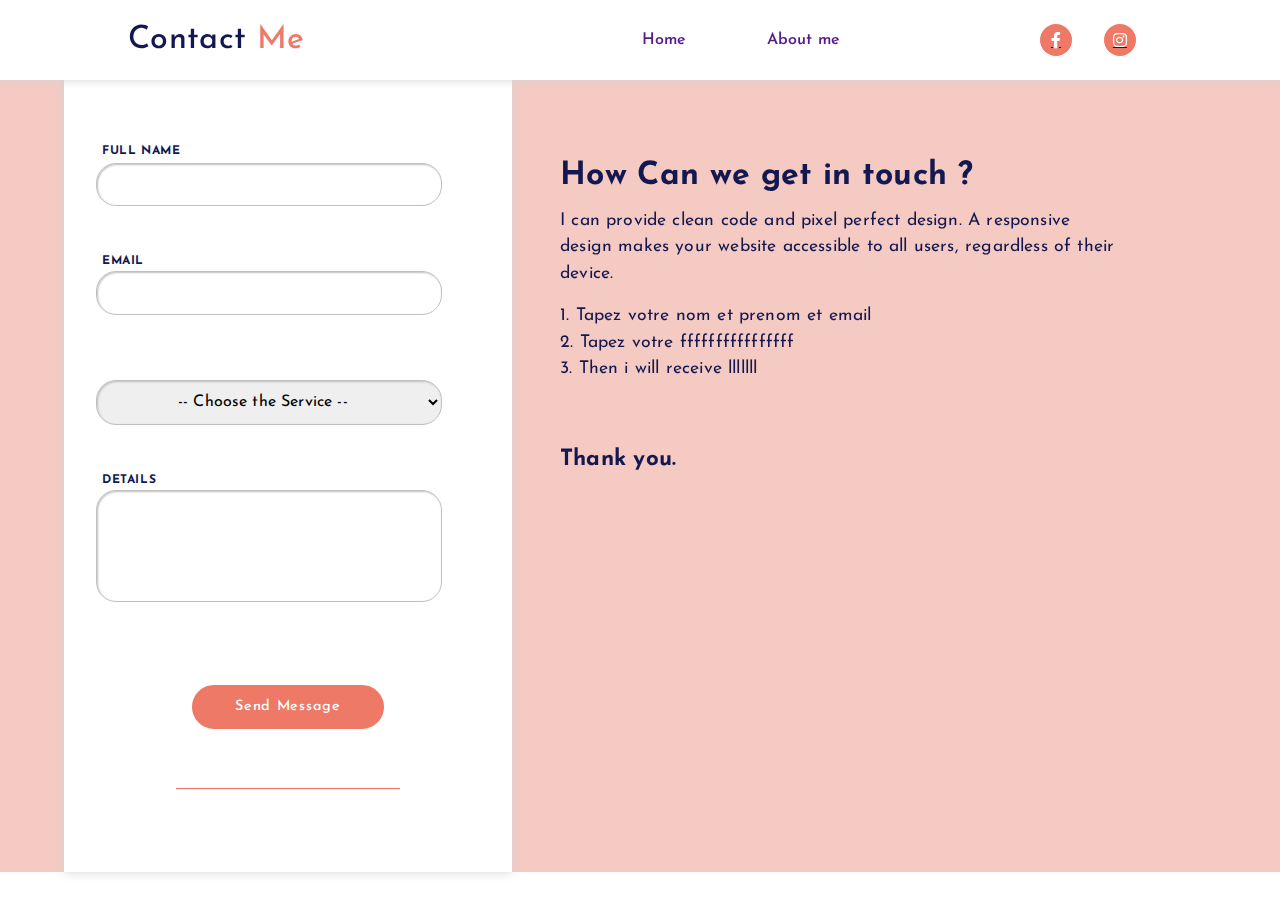
==== commit 1c08f8f3: "up" ====
--- a/contact-f/index.html
+++ b/contact-f/index.html
@@ -43,7 +43,7 @@
 			<p>FULL NAME</p>
 			<input type="text" id="name" required> 
 		</div>
-		<div class="lise">
+		<div class="lisemail">
 			<p>EMAIL</p>
 			<input type="EMAIL" id="email" name="" required> 
 		</div>
@@ -68,7 +68,8 @@
 		</form>
 
 	<div class="right-sec">
-		<h2>How Can We get in touch ?</h2>
+		<span class="rh1"><h2>Info&#160;<i class="fa-solid fa-circle-exclamation "></i></h2></span>
+		<span class="rh2"><h2>How Can we get in touch ? </h2></span>
 		<p>I can provide clean code and pixel perfect design. A responsive design makes your website accessible to all users, regardless of their device.</p>
 		<br/>
 		<p> 1. Tapez votre nom et prenom et email</p>
--- a/contact-f/stylef.css
+++ b/contact-f/stylef.css
@@ -45,8 +45,6 @@
 .forme{
 	padding: 1.5em 0 0 0;
 	background: #fff;
-	/*margin-left: 4%;
-	margin-right: 4%;*/
 	width: 100%;
 	height: 40em;
 	box-shadow: 0 0 12px lightgray;
@@ -73,15 +71,10 @@
 .plis{
 	margin-left: 1em;
 }
-.lis{
-	padding: .2em 2em 0 2em;
-	text-align: left;
-	font-size: 1em;
-}
 .lis1{
-	padding: 0em 2em;
-	margin-top: -1em;
-	text-align: center;
+	padding: 0em 15%;
+	margin-top: -2em;
+	text-align: left;
 	font-size: 1em;
 
 }
@@ -92,50 +85,46 @@
 .lis1 input{
 	border: thin solid silver;
 	box-shadow: 1px 1px 1px silver inset ;
-	width: 80%;
-	overflow: scroll;
-	font-size: 1em;
-	padding: .6em;
-	border-radius: 20px;
-}
-.lis1 input:focus{
-	outline: none;
-    box-shadow: 0 0 3px #ed7966 inset;
-}
-.lise{
-	padding: 0em 2em;
-	margin-top: -2.25em;
-	text-align: center;
-	font-size: 1em;
-
-}
-.lise input{
-	border: thin solid silver;
-	box-shadow: 1px 1px 1px silver inset ;
-	width: 80%;
-	overflow: scroll;
-	font-size: 1em;
-	padding: .6em;
-	border-radius: 20px;
-}
-.lise p{
+	width: 100%;
+	overflow: scroll;
+	font-size: 1em;
+	padding: .8em;
+	border-radius: 20px;
+}
+.lisemail{
+	padding: 0em 15%;
+	margin-top: -3em;
+	text-align: left;
+	font-size: 1em;
+
+}
+.lisemail input{
+	border: thin solid silver;
+	box-shadow: 1px 1px 1px silver inset ;
+	width: 100%;
+	overflow: scroll;
+	font-size: 1em;
+	padding: .8em;
+	border-radius: 20px;
+}
+.lisemail p{
 	padding: 0 0 .4em 0;
 
 }
 .lisdetail{
-	padding: 0em 2em;
-	margin-top: -2.25em;
-	text-align: center;
+	padding: 0 15%;
+	margin-top: -2.7em;
+	text-align: left;
 	font-size: 1em;
 
 }
 .lisdetail input{
 	border: thin solid silver;
 	box-shadow: 1px 1px 1px silver inset ;
-	width: 80%;
-	overflow: scroll;
-	font-size: 1em;
-	padding: .6em;
+	width: 100%;
+	overflow: scroll;
+	font-size: 1em;
+	padding: .8em;
 	border-radius: 20px;
 }
 .lisdetail p{
@@ -150,33 +139,25 @@
 select{
 	border: thin solid silver;
 	box-shadow: 1px 1px 1px silver inset ;
-   	width: 80%;
-	font-size: 1em;
-	padding: .6em ;
+   	width: 100%;
+	font-size: 1em;
+	padding: .8em ;
 	margin-top: 0em;
 	border-radius: 20px;
-	margin-top: -1em;
+	margin-top: 0em;
 	margin-bottom: 0em;
 	text-align: center;
 }
-select:focus{
-	outline: none;
-    box-shadow: 0 0 3px #ed7966 inset;
-}
 
 textarea{
 	border: thin solid silver;
 	box-shadow: 1px 1px 1px silver inset ;
 	height: 6em;
-	width: 80%;
+	width: 100%;
 	resize: none;
 	font-size: 1em;
 	padding: .6em;
 	border-radius: 20px;
-}
-textarea:focus{
-	outline: none;
-    box-shadow: 0 0 3px #ed7966 inset;
 }
 .btn{
 	width: 50%;
@@ -205,20 +186,30 @@
     background-color: #ed7966;
     border: none;
     box-shadow: 0 0 1px #ed7966;
+    margin-top: -1.2em;
 }
 .right-sec{
 	width: 100%;
-	padding: 0em 1em 2em 1em;
+	padding: 0em 1.5em 2em 1.5em;
 	color: /*#141850*/ #ef9273;
 	text-align: left;
 	position: absolute;
 	background: /*#f5cac2*/ #fff ;
 }
-.right-sec h2{
-	margin-top: -.5em;
+.rh1 h2{
+	display: flex;
+	margin-top: -1em;
 	padding-bottom: .5em;
-	font-size: 1.5em;
-	color: #141850;
+	font-size: 1.7em;
+	color: #141850;
+	text-align: center;
+	justify-content: center;
+}
+.rh2 h2{
+	display: none;
+}
+.rh1 i{
+	margin-top: -.1em;
 }
 .right-sec p{
 	font-size: 1em;
@@ -326,7 +317,7 @@
 }
 .forme p{
 	padding: 0em 0em .5em 0em;
-	font-size: .7em;
+	font-size: .75em;
 	font-weight: bold;
 	letter-spacing: .05em;
 }
@@ -336,22 +327,8 @@
 .pid a i{
 	display: none;
 }
-.lis{
-	text-align: left;
-	padding: 0em 2em;
-	font-size: 1em;
-}
-.lis input{
-	border: none;
-	box-shadow: 1px 1px 3px silver inset ;
-	width: 100%;
-	overflow: scroll;
-	font-size: 1em;
-	padding: 1em;
-}
-.lis input:focus{
-	outline: none;
-    box-shadow: 0 0 3px #ed7966 inset;
+.plis{
+	margin-left: 1em;
 }
 .lis1{
 	padding: 0em 2em;
@@ -360,33 +337,37 @@
 	font-size: 1em;
 }
 .lis1 input{
-	border: none;
-	box-shadow: 1px 1px 3px silver inset ;
-	width: 100%;
-	overflow: scroll;
-	font-size: 1em;
-	padding: 1em;
-}
-.lise{
+	border: thin solid silver;
+	box-shadow: 1px 1px 2px silver inset ;
+	width: 90%;
+	overflow: scroll;
+	font-size: 1em;
+	padding: .8em;
+}
+.lisemail{
 	padding: 0em 2em;
-	margin-top: -1.7em;
-	text-align: center;
-	font-size: 1em;
-
-}
-.lise input{
-	border: thin solid silver;
-	box-shadow: 1px 1px 1px silver inset ;
-	width: 80%;
-	overflow: scroll;
-	font-size: 1em;
-	padding: .6em;
-	border-radius: 20px;
+	margin-top: -1em;
+	text-align: left;
+	font-size: 1em;
+
+}
+.lisemail input{
+	border: thin solid silver;
+	box-shadow: 1px 1px 2px silver inset ;
+	width: 90%;
+	overflow: scroll;
+	font-size: 1em;
+	padding: .8em;
+	border-radius: 20px;
+}
+.lisemail p{
+	padding: 0 0 .4em 0;
+
 }
 .lisdetail{
 	padding: 0em 2em;
-	margin-top: -1.7em;
-	text-align: center;
+	margin-top: -1em;
+	text-align: left;
 	font-size: 1em;
 
 }
@@ -396,8 +377,12 @@
 	width: 80%;
 	overflow: scroll;
 	font-size: 1em;
-	padding: .6em;
-	border-radius: 20px;
+	padding: .8em;
+	border-radius: 20px;
+}
+.lisdetail p{
+	padding: 0 0 .4em 0;
+
 }
 .lisb{
 	padding: 0em 2em;
@@ -418,43 +403,34 @@
     box-shadow: 0 0 3px #ed7966 inset;
 }
 select{
-    border: none;
-	box-shadow: 1px 1px 3px silver inset ;
-	width: 100%;
-	font-size: 1em;
-	padding: 1em;
+    border: thin solid silver;
+	box-shadow: 1px 1px 2px silver inset ;
+	width: 90%;
+	font-size: 1em;
+	padding: .8em;
 	position: relative;
-	margin-top: 1em;
+	margin-top: 0em;
 	margin-bottom: 0em;
 }
-select:focus{
-	outline: none;
-    box-shadow: 0 0 3px #ed7966 inset;
-}
-
 textarea{
-	border: none;
-	box-shadow: 1px 1px 3px silver inset ;
-	height: 6em;
-	width: 100%;
+	border: thin solid silver;
+	box-shadow: 1px 1px 2px silver inset ;
+	height: 7em;
+	width: 90%;
 	resize: none;
 	font-size: 1em;
-	padding: 1em;
-}
-textarea:focus{
-	outline: none;
-    box-shadow: 0 0 3px #ed7966 inset;
+	padding: .8em;
 }
 .btn{
-	width: 100%;
-	height: 3.25em;
+	width: 50%;
+	height: 3em;
 	position: relative;
     cursor: pointer;
-	margin: 1em 0;
-	border-style: none;
+	margin: 1em 25%;
+	border: .2em solid #ed7966;
 	border-radius:30px;
 	background: #ed7966;
-	color: #fff;
+	color:  #fff;
 	transition: .3s;
 	text-align: center;
 	text-decoration: none;
@@ -463,10 +439,13 @@
 	letter-spacing: 0.05em;
 }
 .btn:hover{
-	background-color: transparent;
-	color: #ed7966;
-	border: .2em solid #ed7966;
-	box-shadow: 0 0 2.5px #ed7966;
+	background-color: #ed7966;
+	color: /*#ed7966*/ #fff;
+	/*border: .2em solid #ed7966;*/
+	border: none;
+	box-shadow: 0 0 0px #ed7966;
+	transform: scale(1.1);
+
 }
 hr{
 	display: flex;
@@ -484,9 +463,16 @@
 	position: relative;
 	background: transparent;
 }
-.right-sec h1{
+.rh1 h2{
+	display: none;
+}
+.rh2 h2{
+	display: flex;
+	margin-top: -1em;
 	padding-bottom: .5em;
-	font-size: normal;
+	font-size: 2em;
+	color: #141850;
+	text-align: center;
 }
 .right-sec p{
 	font-size: 1.1em;
